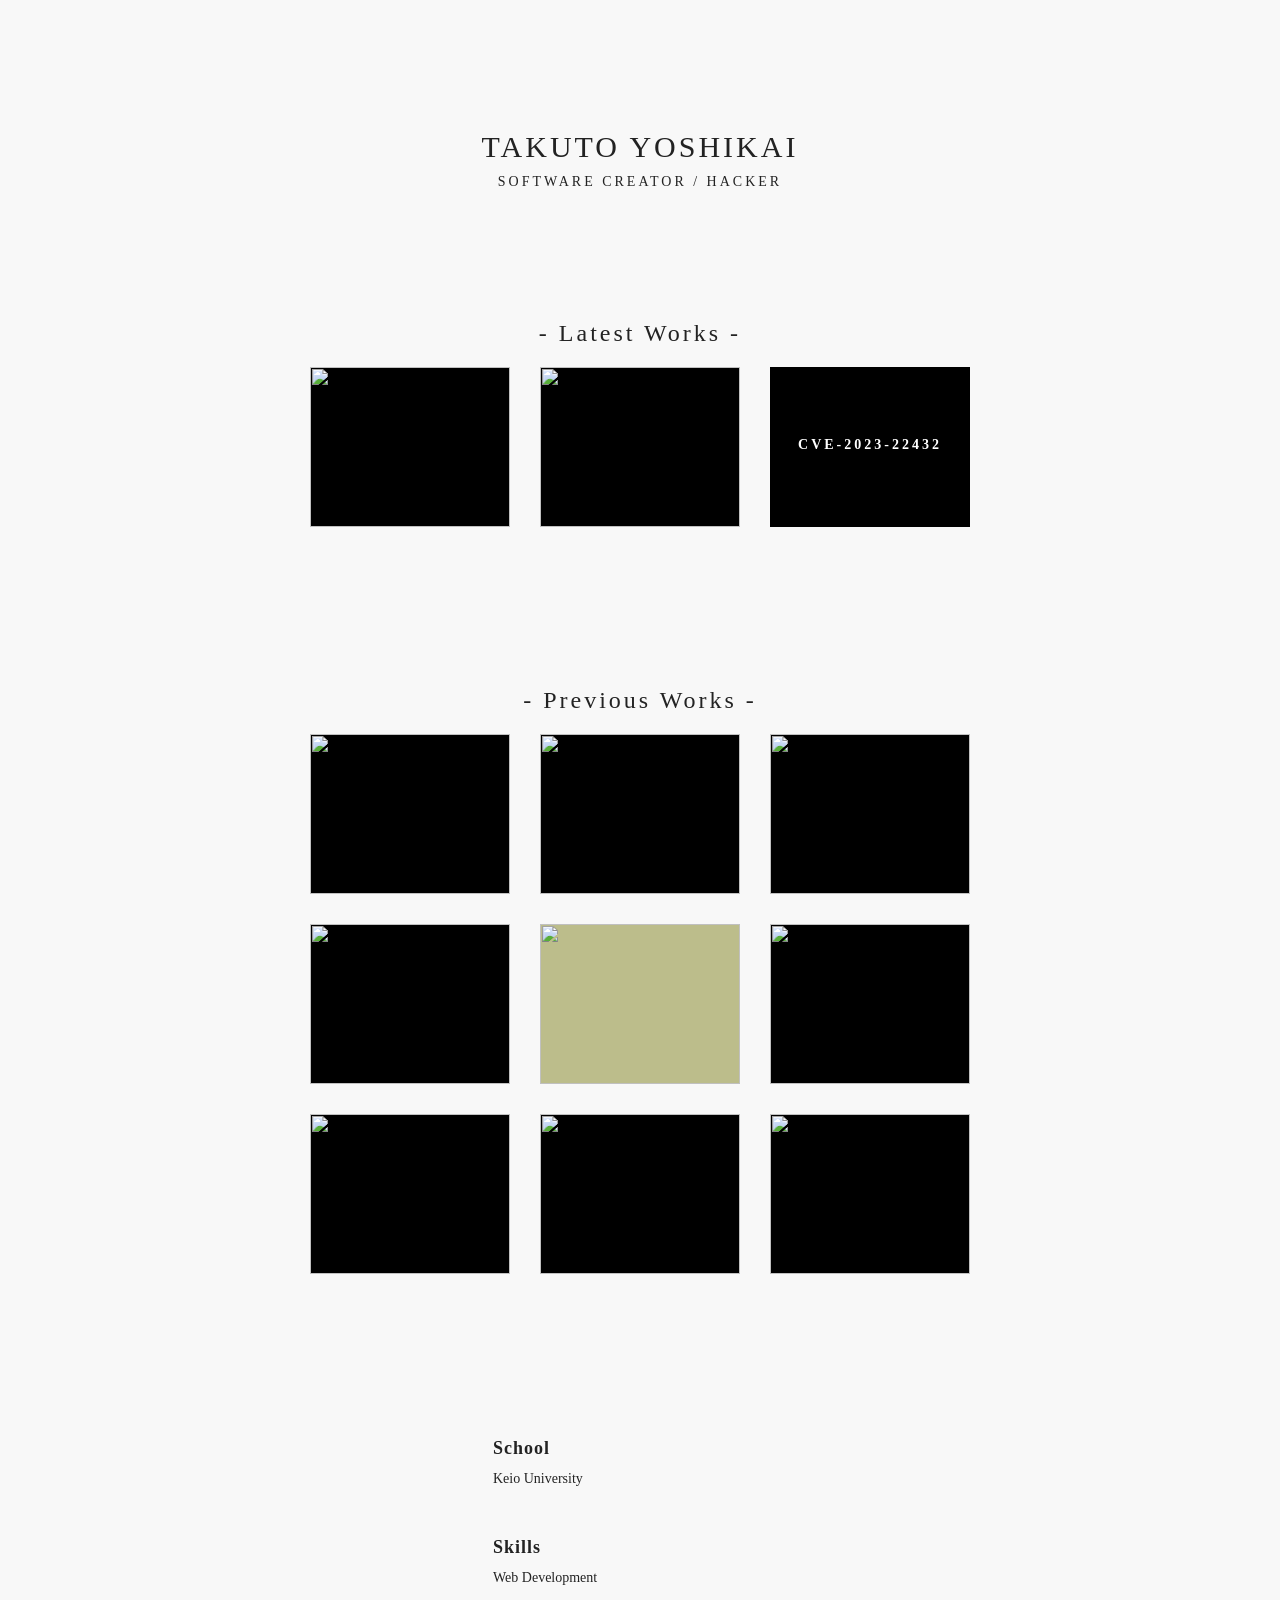
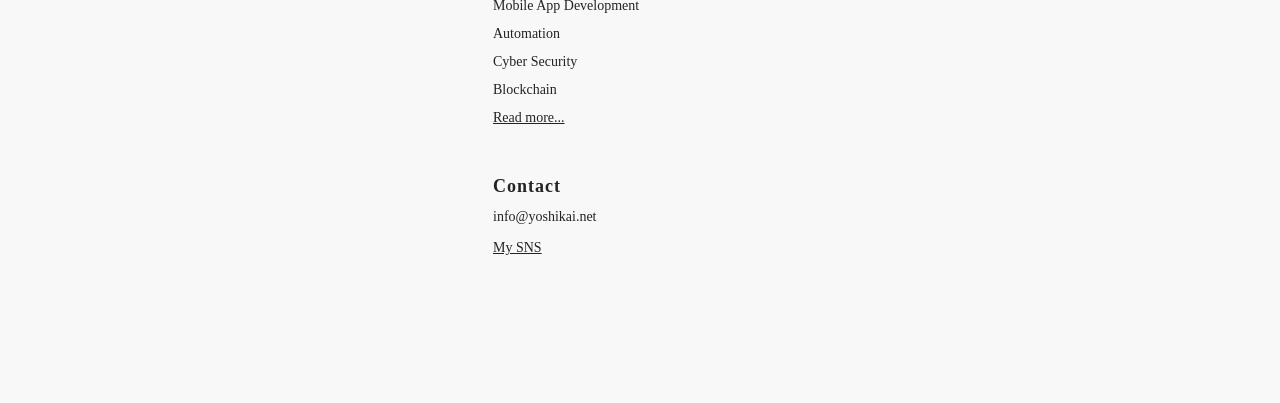
==== index.html @ 37bd38c4 "tmp" ====
<!DOCTYPE html>
<html lang="ja">
  <head>
    <meta charset="utf-8">
    <link rel="stylesheet" href="https://cdnjs.cloudflare.com/ajax/libs/animate.css/4.0.0/animate.min.css">
    <link rel="stylesheet" href="./index.css">
    <script src="index.js"></script>
    <meta name="viewport" content="width=device-width,initial-scale=1">
    <meta property="og:url" content="https://yoshikai.net/index.html">
    <meta property="og:title" content="TAKUTO YOSHIKAI">
    <meta property="og:image" content="https://yoshikai.net/images/ogp2.png">
    <meta name="twitter:card" content="summary_large_image">
    <meta name="twitter:description" content="SOFTWARE CREATOR / HACKER">
    <meta name="keywords" content="吉開拓人,TakutoYoshikai,コードアカデミー">
    <meta name="description" content="SOFTWARE CREATOR / HACKER">
    <title>Takuto Yoshikai</title>
    <style>
      .profile-section > p:not(.profile-title) {
        font-size: 14px!important;
        letter-spacing: 0px!important;
      }
      .profile-title {
        font-size: 18px!important;
      }
      .work-detail {
        letter-spacing: 1px!important;
      }

    </style>
  </head>
  <body>
    <div class="name-section">
      <div class="names">
        <p class="name" id="name"><span id="chloe">T</span>AKUTO YOSHIKAI</p>
      </div>
      <p class="job" id="job">SOFTWARE CREATOR / HACKER</p>
    </div>
    <h2 class="latest-title"> - Latest Works - </h2>
    <div class="works">
      <div class="row">
        <div class="work" ontouchstart="">
          <a href="https://www.djangoproject.com/weblog/2022/jul/04/security-releases/" target="_blank">
            <img src="images/django.png">
            <div class="work-detail">
            <span class="work-title">CVE-2022-34265</span>
            <p>SQL Injection vulnerability in Django.</p>
            </div>
          </a>
        </div>
        <div class="work" ontouchstart="">
          <a href="https://github.com/aeyesec/CVE-2022-34265" target="_blank">
            <img src="images/github.png">
            <div class="work-detail">
            <span class="work-title">PoC for CVE-2022-34265</span>
            <p>Aeye Security Lab official PoC for CVE-2022-34265</p>
            </div>
          </a>
        </div>
        <div class="work" ontouchstart="">
          <a href="https://jvndb.jvn.jp/en/contents/2023/JVNDB-2023-000020.html" target="_blank">
            <h2 class="cve-title">CVE-2023-22432</h2>
          </a>
        </div>
      </div>
    </div>
    <h2 class="past-title"> - Previous Works - </h2>
    <div class="works">
      <div class="row">
        <div class="work" ontouchstart="">
          <a href="https://gatebox.ai" target="_blank">
            <img src="images/gatebox.jpg">
            <div class="work-detail">
            <span class="work-title">Gatebox</span>
            <p>The virtual home robot. I developed prototype of Gatebox.</p>
            </div>
          </a>
        </div>
        <div class="work" ontouchstart="">
          <a href="https://github.com/TakutoYoshikai/lina" target="_blank">
            <!-- image designed by Futa Takahashi -->
            <img src="images/lina.png">
            <div class="work-detail">
              <span class="work-title">Lina</span>
              <p>A steganography program to hide a file into multiple png images.
            </div>
          </a>
        </div>
        <div class="work" ontouchstart="">
          <a href="https://dengen-cafe.com" target="_blank">
            <img src="images/dengencafe.png">
            <div class="work-detail">
              <span class="work-title">DENGENCAFE</span>
              <p>The application to find cafes that have outlets. I developed smartphone application. </p>
            </div>
          </a>
        </div>
      </div>
      <div class="row">
        <div class="work" ontouchstart="">
          <a href="https://github.com/TakutoYoshikai/tsystem-core" target="_blank">
            <img src="images/tsystem.png">
            <div class="work-detail">
              <span class="work-title">TSYSTEM</span>
              <p>Backup・Sync・Reset・MakeUp System on PC</p>
            </div>
          </a>
        </div>
        <div class="work" ontouchstart="">
          <a href="https://github.com/TakutoYoshikai/nats" target="_blank">
            <!-- image designed by @callme_2323 -->
            <img src="images/nats.png" style="background-color:#BCBD8B">
            <div class="work-detail">
              <span class="work-title">nats</span>
              <p>A program to hide file into executable binary.</p>
            </div>
          </a>
        </div>
        <div class="work" ontouchstart="">
          <a href="https://prtimes.jp/main/html/rd/p/000000053.000008167.html" target="_blank">
            <img src="images/hfs2.png">
            <div class="work-detail">
              <span class="work-title">Hack for Spring</span>
              <p>An online programming lesson for elementary and middle school students.</p>
            </div>
          </a>
        </div>
      </div>
      <div class="row">
        <div class="work" ontouchstart="">
          <a href="https://yoshikai.net/cowake/en" target="_blank">
            <img src="images/cowake.png">
            <div class="work-detail">
            <span class="work-title">COWAKÉ</span>
            <p>COWAKÉ is an application used to make breakout rooms on ZOOM.</p>
            </div>
          </a>
        </div>
        <div class="work" ontouchstart="">
          <a href="https://github.com/TakutoYoshikai/silver" target="_blank">
            <img src="images/silver.png">
            <div class="work-detail">
            <span class="work-title">SILVER</span>
            <p>A set of Takuto Yoshikai's hack tools.</p>
            </div>
          </a>
        </div>
        <div class="work" ontouchstart="">
          <a href="https://yoshikai.net/honja" target="_blank">
            <img src="images/honja.png">
            <div class="work-detail">
            <span class="work-title">HONJA</span>
            <p>The Nihongo Transliterator. I developed this with Akira Yoshikai
            </div>
          </a>
        </div>
      </div>
      <div class="row">
      </div>
    </div>
    <div class="profile-section" style="width:300px">
      <p class="profile-title">School</p>
      <p>
      Keio University
      </p>
      <p class="profile-title">Skills</p>
      <p>
        Web Development<br>
        Mobile App Development<br>
        Automation<br>
        Cyber Security<br>
        Blockchain<br>
        <a href="https://takutoyoshikai.github.io/skills" class="read-more">Read more...</a>
      </p>
      <p class="profile-title">Contact</p>
      <p>
        info@yoshikai.net
      </p>
      <p>
        <a href="https://linktr.ee/takutoyoshikai" class="mysns">My SNS</a>
      </p>
    </div>
  </body>
</html>
---- index.css ----
* {
  font-family: 'Dosis', "ヒラギノ角ゴ Pro W3", "Hiragino Kaku Gothic Pro", "メイリオ", Meiryo, "ＭＳ Ｐゴシック", cursive;
  font-weight: normal;
  letter-spacing: 3px;
  color: #232323;
}
a {
  text-decoration: none;
}
body {
  background-color: #f8f8f8;
  padding-bottom: 130px;
}
.name {
  font-family: 'Dosis', "ヒラギノ角ゴ Pro W3", "Hiragino Kaku Gothic Pro", "メイリオ", Meiryo, "ＭＳ Ｐゴシック", cursive;
  font-weight: normal;
  color: #222222;
  letter-spacing: 3px;
  font-size: 30px;
  text-align: center;
  margin-top: 130px;
  margin-bottom: 6px;
  height: 38px;

}

.job {
  font-family: 'Dosis', "ヒラギノ角ゴ Pro W3", "Hiragino Kaku Gothic Pro", "メイリオ", Meiryo, "ＭＳ Ｐゴシック", cursive;
  font-weight: normal;
  text-align: center;
  font-size: 14px;
  margin: 4px;
  margin-bottom: 130px;
}

.works {
  margin-bottom: 130px;
}

.works > .row {
  width: 100%;
  display: flex;
  flex-direction: row;
  flex-wrap: wrap;
  justify-content: center;
}

.work {
  width: 200px;
  height: 160px;
  text-align: center;
  margin: 0 30px 30px 0;
  position: relative;
  background: #000;
}



@media screen and (max-width: 700px) {
  .work {
    width: 90vw!important;
    height: 60vw!important;
    margin-left: 0!important;
    margin-right: 0!important;
  }
}

.work:nth-child(3n+3) {
  margin-right: 0;
}

.work img {
  width: 100%;
  height: 100%;
  object-fit: cover;
}

.work:hover img {
  opacity: 0.2;
}

.work:hover .work-detail {
  display:inline;
}

.work-detail {
  letter-spacing: 1px!important;
  position: absolute;
  display:none;
  top: 14px;
  left: 0;
  padding: 0px 3px 3px 3px;
  font-size: 12px;
  color: white;
  text-align: center;
  width: 100%;
}

.work-title {
  font-size: 16px;
  font-weight: bold;
  color: white;
  letter-spacing: 2px!important;
  margin-bottom: 14px;
}

.work-detail p {
  letter-spacing: 1px!important;
  color: white;
  padding-top: 0;
  padding-left: 6px;
  padding-right: 6px;
}


.profile-section {
  width: 250px;
  margin-left: auto;
  margin-right: auto;
}

.profile-section > p {
  font-size: 14px;
  margin: 3px;
  line-height: 28px;
  letter-spacing: 1px!important;
}

.profile-title {
  margin-top: 40px!important;
  font-weight: bold;
}

.read-more, .mysns {
  text-decoration: underline!important;
  letter-spacing: 0px!important;
}
.dev-group {
  text-decoration: underline!important;
  letter-spacing: 0px!important;
}

@keyframes fadein {
  0% {
    opacity: 1;
  }
  100% {
    opacity: 0;
  }
}
@keyframes fadeout {
  0% {
    opacity: 0;
  }
  100% {
    opacity: 1;
  }
}


.past-title, .latest-title {
  text-align: center;
}
.cve-title {
  font-size: 14px;
  color: white;
  margin-top: 70px;
  font-weight: bold;
}
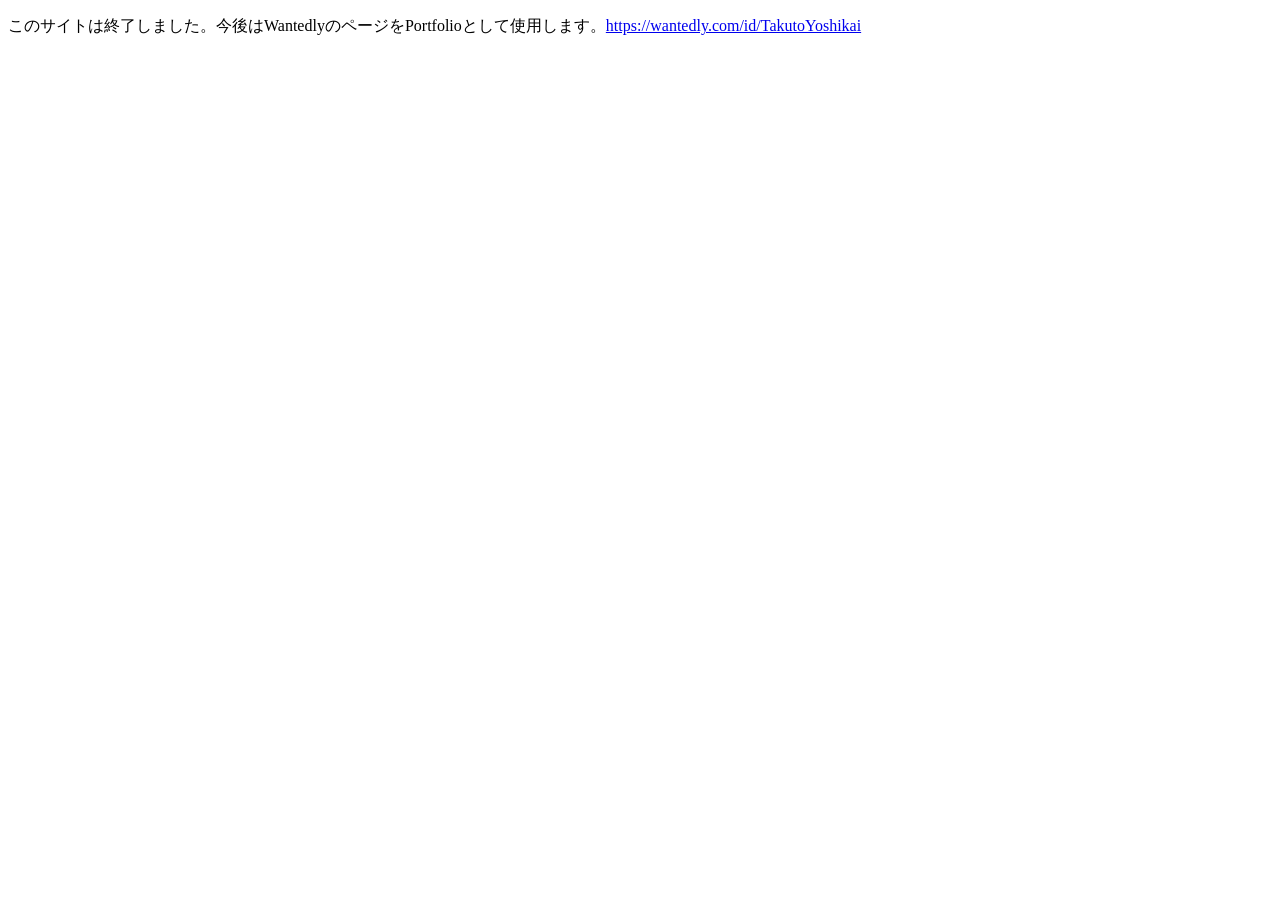
==== commit 37e214cf: "サイトの断捨離" ====
--- a/index.html
+++ b/index.html
@@ -3,8 +3,6 @@
   <head>
     <meta charset="utf-8">
     <link rel="stylesheet" href="https://cdnjs.cloudflare.com/ajax/libs/animate.css/4.0.0/animate.min.css">
-    <link rel="stylesheet" href="./index.css">
-    <script src="index.js"></script>
     <meta name="viewport" content="width=device-width,initial-scale=1">
     <meta property="og:url" content="https://yoshikai.net/index.html">
     <meta property="og:title" content="TAKUTO YOSHIKAI">
@@ -13,171 +11,13 @@
     <meta name="twitter:description" content="SOFTWARE CREATOR / HACKER">
     <meta name="keywords" content="吉開拓人,TakutoYoshikai,コードアカデミー">
     <meta name="description" content="SOFTWARE CREATOR / HACKER">
+    <meta http-equiv="refresh" content="5; URL=https://wantedly.com/id/TakutoYoshikai">
     <title>Takuto Yoshikai</title>
     <style>
-      .profile-section > p:not(.profile-title) {
-        font-size: 14px!important;
-        letter-spacing: 0px!important;
-      }
-      .profile-title {
-        font-size: 18px!important;
-      }
-      .work-detail {
-        letter-spacing: 1px!important;
-      }
-
     </style>
   </head>
   <body>
-    <div class="name-section">
-      <div class="names">
-        <p class="name" id="name"><span id="chloe">T</span>AKUTO YOSHIKAI</p>
-      </div>
-      <p class="job" id="job">SOFTWARE CREATOR / HACKER</p>
-    </div>
-    <h2 class="latest-title"> - Latest Works - </h2>
-    <div class="works">
-      <div class="row">
-        <div class="work" ontouchstart="">
-          <a href="https://www.djangoproject.com/weblog/2022/jul/04/security-releases/" target="_blank">
-            <img src="images/django.png">
-            <div class="work-detail">
-            <span class="work-title">CVE-2022-34265</span>
-            <p>SQL Injection vulnerability in Django.</p>
-            </div>
-          </a>
-        </div>
-        <div class="work" ontouchstart="">
-          <a href="https://github.com/aeyesec/CVE-2022-34265" target="_blank">
-            <img src="images/github.png">
-            <div class="work-detail">
-            <span class="work-title">PoC for CVE-2022-34265</span>
-            <p>Aeye Security Lab official PoC for CVE-2022-34265</p>
-            </div>
-          </a>
-        </div>
-        <div class="work" ontouchstart="">
-          <a href="https://jvndb.jvn.jp/en/contents/2023/JVNDB-2023-000020.html" target="_blank">
-            <h2 class="cve-title">CVE-2023-22432</h2>
-          </a>
-        </div>
-      </div>
-    </div>
-    <h2 class="past-title"> - Previous Works - </h2>
-    <div class="works">
-      <div class="row">
-        <div class="work" ontouchstart="">
-          <a href="https://gatebox.ai" target="_blank">
-            <img src="images/gatebox.jpg">
-            <div class="work-detail">
-            <span class="work-title">Gatebox</span>
-            <p>The virtual home robot. I developed prototype of Gatebox.</p>
-            </div>
-          </a>
-        </div>
-        <div class="work" ontouchstart="">
-          <a href="https://github.com/TakutoYoshikai/lina" target="_blank">
-            <!-- image designed by Futa Takahashi -->
-            <img src="images/lina.png">
-            <div class="work-detail">
-              <span class="work-title">Lina</span>
-              <p>A steganography program to hide a file into multiple png images.
-            </div>
-          </a>
-        </div>
-        <div class="work" ontouchstart="">
-          <a href="https://dengen-cafe.com" target="_blank">
-            <img src="images/dengencafe.png">
-            <div class="work-detail">
-              <span class="work-title">DENGENCAFE</span>
-              <p>The application to find cafes that have outlets. I developed smartphone application. </p>
-            </div>
-          </a>
-        </div>
-      </div>
-      <div class="row">
-        <div class="work" ontouchstart="">
-          <a href="https://github.com/TakutoYoshikai/tsystem-core" target="_blank">
-            <img src="images/tsystem.png">
-            <div class="work-detail">
-              <span class="work-title">TSYSTEM</span>
-              <p>Backup・Sync・Reset・MakeUp System on PC</p>
-            </div>
-          </a>
-        </div>
-        <div class="work" ontouchstart="">
-          <a href="https://github.com/TakutoYoshikai/nats" target="_blank">
-            <!-- image designed by @callme_2323 -->
-            <img src="images/nats.png" style="background-color:#BCBD8B">
-            <div class="work-detail">
-              <span class="work-title">nats</span>
-              <p>A program to hide file into executable binary.</p>
-            </div>
-          </a>
-        </div>
-        <div class="work" ontouchstart="">
-          <a href="https://prtimes.jp/main/html/rd/p/000000053.000008167.html" target="_blank">
-            <img src="images/hfs2.png">
-            <div class="work-detail">
-              <span class="work-title">Hack for Spring</span>
-              <p>An online programming lesson for elementary and middle school students.</p>
-            </div>
-          </a>
-        </div>
-      </div>
-      <div class="row">
-        <div class="work" ontouchstart="">
-          <a href="https://yoshikai.net/cowake/en" target="_blank">
-            <img src="images/cowake.png">
-            <div class="work-detail">
-            <span class="work-title">COWAKÉ</span>
-            <p>COWAKÉ is an application used to make breakout rooms on ZOOM.</p>
-            </div>
-          </a>
-        </div>
-        <div class="work" ontouchstart="">
-          <a href="https://github.com/TakutoYoshikai/silver" target="_blank">
-            <img src="images/silver.png">
-            <div class="work-detail">
-            <span class="work-title">SILVER</span>
-            <p>A set of Takuto Yoshikai's hack tools.</p>
-            </div>
-          </a>
-        </div>
-        <div class="work" ontouchstart="">
-          <a href="https://yoshikai.net/honja" target="_blank">
-            <img src="images/honja.png">
-            <div class="work-detail">
-            <span class="work-title">HONJA</span>
-            <p>The Nihongo Transliterator. I developed this with Akira Yoshikai
-            </div>
-          </a>
-        </div>
-      </div>
-      <div class="row">
-      </div>
-    </div>
-    <div class="profile-section" style="width:300px">
-      <p class="profile-title">School</p>
-      <p>
-      Keio University
-      </p>
-      <p class="profile-title">Skills</p>
-      <p>
-        Web Development<br>
-        Mobile App Development<br>
-        Automation<br>
-        Cyber Security<br>
-        Blockchain<br>
-        <a href="https://takutoyoshikai.github.io/skills" class="read-more">Read more...</a>
-      </p>
-      <p class="profile-title">Contact</p>
-      <p>
-        info@yoshikai.net
-      </p>
-      <p>
-        <a href="https://linktr.ee/takutoyoshikai" class="mysns">My SNS</a>
-      </p>
-    </div>
+    <p>このサイトは終了しました。今後はWantedlyのページをPortfolioとして使用します。<a href="https://wantedly.com/id/TakutoYoshikai">https://wantedly.com/id/TakutoYoshikai</a>
+    </p>
   </body>
 </html>
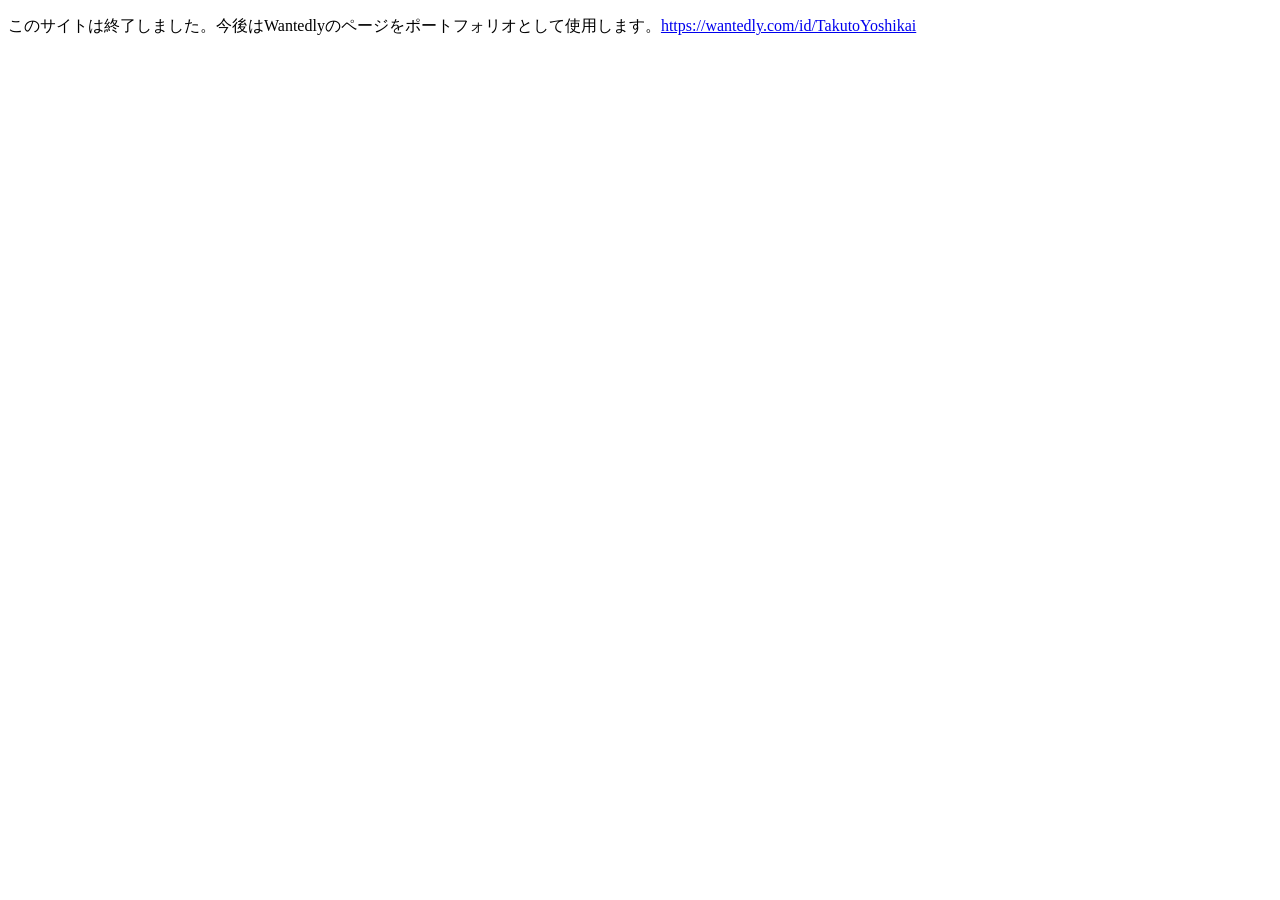
==== commit 4c93c89c: "ポートフォリオ" ====
--- a/index.html
+++ b/index.html
@@ -17,7 +17,7 @@
     </style>
   </head>
   <body>
-    <p>このサイトは終了しました。今後はWantedlyのページをPortfolioとして使用します。<a href="https://wantedly.com/id/TakutoYoshikai">https://wantedly.com/id/TakutoYoshikai</a>
+    <p>このサイトは終了しました。今後はWantedlyのページをポートフォリオとして使用します。<a href="https://wantedly.com/id/TakutoYoshikai">https://wantedly.com/id/TakutoYoshikai</a>
     </p>
   </body>
 </html>
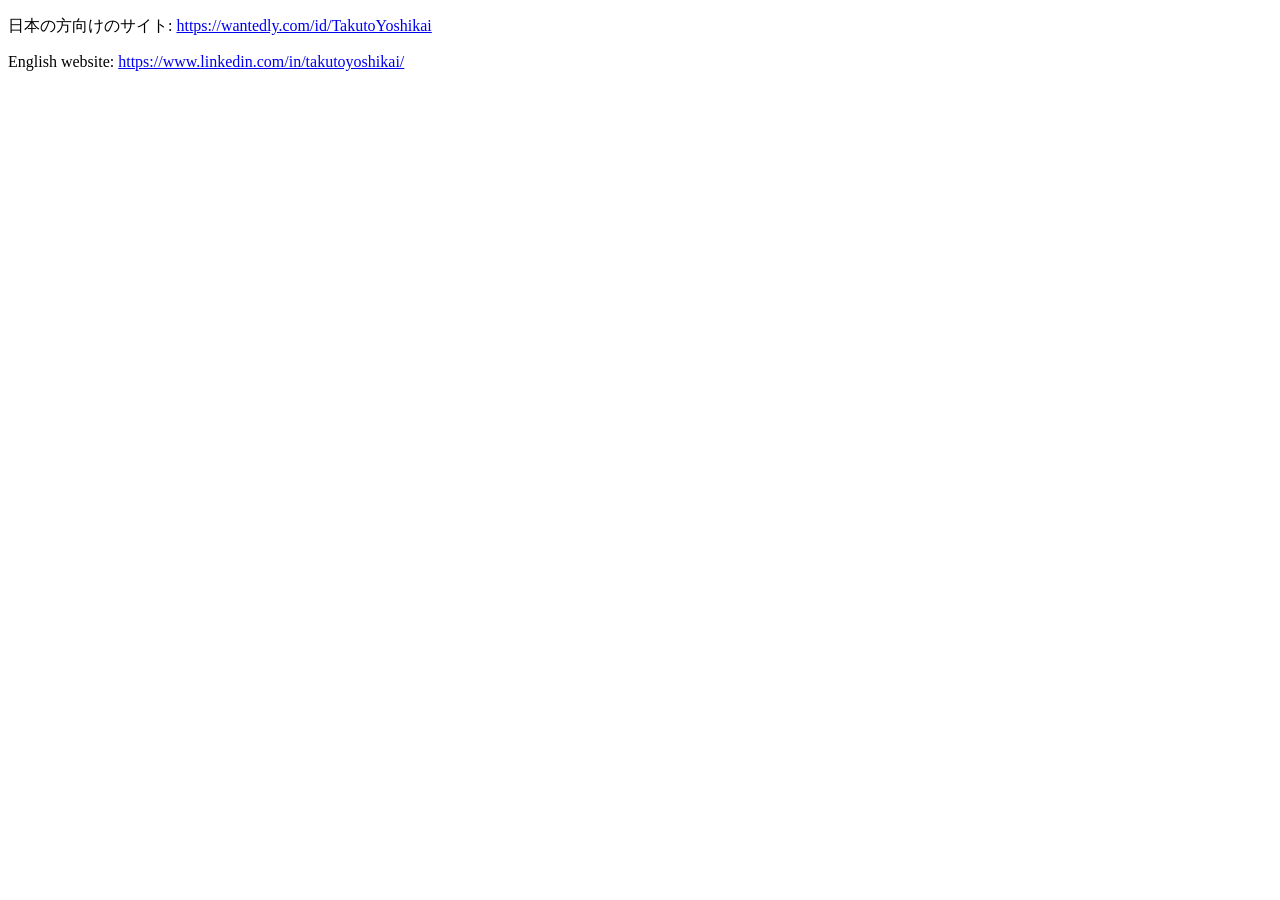
==== commit 5870423b: "update" ====
--- a/index.html
+++ b/index.html
@@ -11,13 +11,14 @@
     <meta name="twitter:description" content="SOFTWARE CREATOR / HACKER">
     <meta name="keywords" content="吉開拓人,TakutoYoshikai,コードアカデミー">
     <meta name="description" content="SOFTWARE CREATOR / HACKER">
-    <meta http-equiv="refresh" content="5; URL=https://wantedly.com/id/TakutoYoshikai">
     <title>Takuto Yoshikai</title>
     <style>
     </style>
   </head>
   <body>
-    <p>このサイトは終了しました。今後はWantedlyのページをポートフォリオとして使用します。<a href="https://wantedly.com/id/TakutoYoshikai">https://wantedly.com/id/TakutoYoshikai</a>
+    <p>日本の方向けのサイト: <a href="https://wantedly.com/id/TakutoYoshikai">https://wantedly.com/id/TakutoYoshikai</a>
+    </p>
+    <p>English website: <a href="https://www.linkedin.com/in/takutoyoshikai/">https://www.linkedin.com/in/takutoyoshikai/</a>
     </p>
   </body>
 </html>
